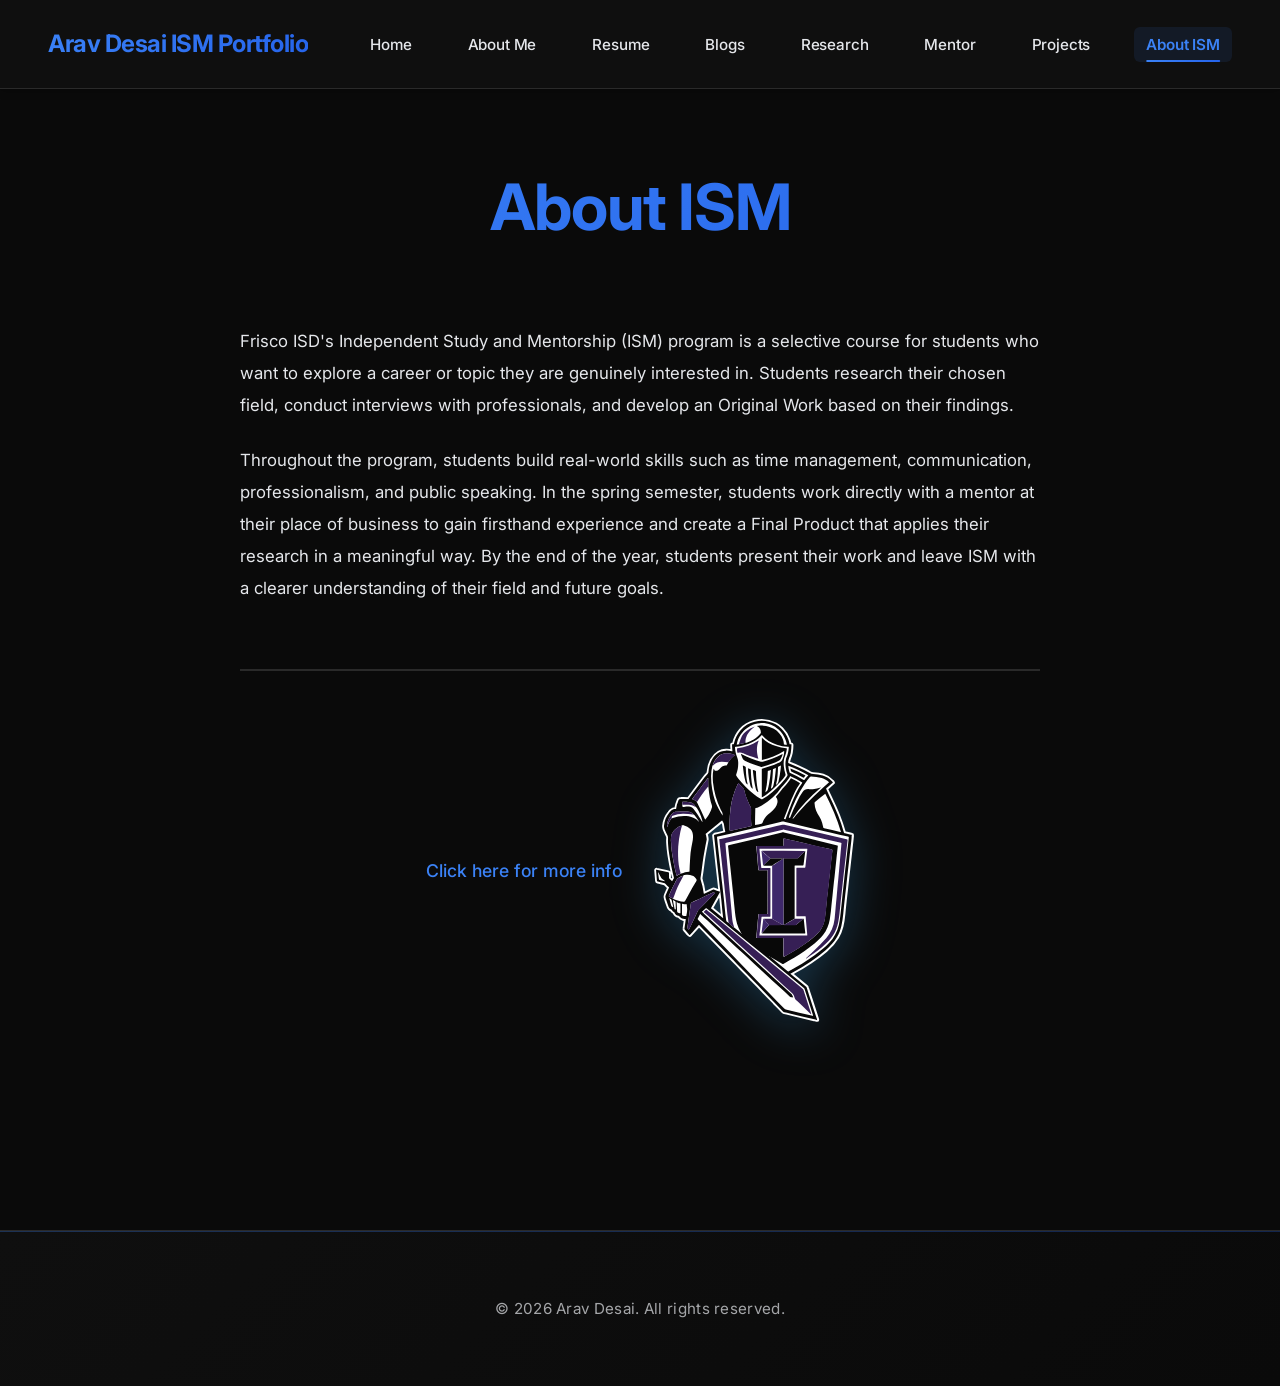
==== about-ism.html @ bd2c08c5 "Initial commit" ====
<!DOCTYPE html>
<html lang="en">
<head>
    <meta charset="UTF-8">
    <meta name="viewport" content="width=device-width, initial-scale=1.0">
    <title>About ISM - Arav Desai</title>
    <link rel="preconnect" href="https://fonts.googleapis.com">
    <link rel="preconnect" href="https://fonts.gstatic.com" crossorigin>
    <link href="https://fonts.googleapis.com/css2?family=Inter:wght@300;400;500;600;700&display=swap" rel="stylesheet">
    <link rel="stylesheet" href="styles.css">
</head>
<body>
    <nav class="navbar">
        <div class="nav-container">
            <div class="nav-logo">Arav Desai ISM Portfolio</div>
            <button class="mobile-menu-toggle" aria-label="Toggle menu">
                <span></span>
                <span></span>
                <span></span>
            </button>
            <ul class="nav-menu">
                <li><a href="index.html">Home</a></li>
                <li><a href="about.html">About Me</a></li>
                <li><a href="resume.html">Resume</a></li>
                <li><a href="blog.html">Blogs</a></li>
                <li><a href="research.html">Research</a></li>
                <li><a href="mentor.html">Mentor</a></li>
                <li><a href="projects.html">Projects</a></li>
                <li><a href="about-ism.html" class="active">About ISM</a></li>
            </ul>
        </div>
    </nav>

    <main>
        <h1 class="page-title">About ISM</h1>
        <div class="content-section" style="max-width: 800px; margin: 0 auto;">
            <div style="font-size: 1.05rem; line-height: 1.9; color: var(--text-color);">
                <p style="margin-bottom: 1.5rem;">
                    Frisco ISD's Independent Study and Mentorship (ISM) program is a selective course for students who want to explore a career or topic they are genuinely interested in. Students research their chosen field, conduct interviews with professionals, and develop an Original Work based on their findings.
                </p>

                <p style="margin-bottom: 1.5rem;">
                    Throughout the program, students build real-world skills such as time management, communication, professionalism, and public speaking. In the spring semester, students work directly with a mentor at their place of business to gain firsthand experience and create a Final Product that applies their research in a meaningful way. By the end of the year, students present their work and leave ISM with a clearer understanding of their field and future goals.
                </p>
            </div>

            <div style="display: flex; align-items: center; justify-content: center; gap: 2rem; margin-top: 4rem; padding-top: 3rem; border-top: 2px solid var(--border-color);">
                <a href="https://www.friscoisd.org/departments/independent-study-mentorship/home" target="_blank" style="display: flex; align-items: center; gap: 2rem; text-decoration: none; color: var(--text-color); transition: all 0.3s ease;">
                    <span style="font-size: 1.1rem; font-weight: 500; color: var(--accent-color);">Click here for more info</span>
                    <img src="images/ISM Photo.svg" alt="ISM Logo" style="max-width: 200px; width: 100%; height: auto; filter: drop-shadow(0 8px 24px rgba(52, 152, 219, 0.3)); transition: transform 0.3s ease; cursor: pointer;" onmouseover="this.style.transform='scale(1.05)'" onmouseout="this.style.transform='scale(1)'">
                </a>
            </div>
        </div>
    </main>

    <footer>
        <p>&copy; 2026 Arav Desai. All rights reserved.</p>
    </footer>
    <script src="script.js"></script>
</body>
</html>
---- styles.css ----
/* Reset and Base Styles */
* {
    margin: 0;
    padding: 0;
    box-sizing: border-box;
}

:root {
    --primary-color: #0a0a0a;
    --accent-color: #3b82f6;
    --accent-hover: #60a5fa;
    --accent-light: rgba(59, 130, 246, 0.1);
    --text-color: #e5e7eb;
    --text-light: #9ca3af;
    --text-muted: #6b7280;
    --light-gray: #1a1a1a;
    --medium-gray: #252525;
    --dark-gray: #0f0f0f;
    --border-color: #2a2a2a;
    --border-light: #3a3a3a;
    --white: #ffffff;
    --spacing-unit: 1.5rem;
    --gradient-1: linear-gradient(135deg, #667eea 0%, #764ba2 100%);
    --gradient-2: linear-gradient(135deg, #0f172a 0%, #1e293b 50%, #334155 100%);
    --gradient-accent: linear-gradient(135deg, #3b82f6 0%, #2563eb 100%);
    --shadow-sm: 0 2px 8px rgba(0, 0, 0, 0.3);
    --shadow-md: 0 8px 24px rgba(0, 0, 0, 0.4);
    --shadow-lg: 0 16px 48px rgba(0, 0, 0, 0.5);
    --shadow-xl: 0 24px 64px rgba(0, 0, 0, 0.6);
}

html {
    scroll-behavior: smooth;
}

/* Allow text selection for better accessibility */

body {
    font-family: 'Inter', 'Segoe UI', -apple-system, BlinkMacSystemFont, 'Roboto', sans-serif;
    line-height: 1.8;
    color: var(--text-color);
    background-color: var(--primary-color);
    overflow-x: hidden;
    font-size: 16px;
    -webkit-font-smoothing: antialiased;
    -moz-osx-font-smoothing: grayscale;
}

/* Navigation */
.navbar {
    background-color: rgba(10, 10, 10, 0.85);
    border-bottom: 1px solid var(--border-color);
    padding: 1.4rem 0;
    position: sticky;
    top: 0;
    z-index: 1000;
    box-shadow: var(--shadow-md);
    backdrop-filter: blur(20px) saturate(180%);
    -webkit-backdrop-filter: blur(20px) saturate(180%);
    transition: all 0.3s cubic-bezier(0.4, 0, 0.2, 1);
}

.nav-container {
    max-width: 1400px;
    margin: 0 auto;
    padding: 0 3rem;
    display: flex;
    justify-content: space-between;
    align-items: center;
}

.nav-logo {
    font-size: 1.5rem;
    font-weight: 700;
    background: var(--gradient-accent);
    -webkit-background-clip: text;
    -webkit-text-fill-color: transparent;
    background-clip: text;
    letter-spacing: -0.02em;
    transition: transform 0.3s cubic-bezier(0.4, 0, 0.2, 1);
    cursor: pointer;
}

.nav-logo:hover {
    transform: scale(1.03);
}

.nav-menu {
    display: flex;
    list-style: none;
    gap: 2rem;
    align-items: center;
    margin: 0;
    padding: 0;
}

.nav-menu a {
    text-decoration: none;
    color: var(--text-color);
    font-size: 0.95rem;
    font-weight: 500;
    transition: all 0.3s cubic-bezier(0.4, 0, 0.2, 1);
    letter-spacing: -0.01em;
    position: relative;
    padding: 0.5rem 0.75rem;
    border-radius: 6px;
}

.nav-menu a::after {
    content: '';
    position: absolute;
    bottom: 0;
    left: 50%;
    transform: translateX(-50%);
    width: 0;
    height: 2px;
    background: var(--gradient-accent);
    transition: width 0.3s cubic-bezier(0.4, 0, 0.2, 1);
    border-radius: 2px;
}

.nav-menu a:hover::after,
.nav-menu a.active::after {
    width: calc(100% - 1.5rem);
}

.nav-menu a:hover,
.nav-menu a.active {
    color: var(--accent-color);
    background: var(--accent-light);
}

.nav-menu a.active {
    font-weight: 600;
}

/* Mobile Menu Toggle */
.mobile-menu-toggle {
    display: none;
    flex-direction: column;
    gap: 5px;
    background: none;
    border: none;
    cursor: pointer;
    padding: 0.5rem;
    z-index: 1001;
}

.mobile-menu-toggle span {
    width: 25px;
    height: 2px;
    background: var(--text-color);
    transition: all 0.3s ease;
    border-radius: 2px;
}

.mobile-menu-toggle.active span:nth-child(1) {
    transform: rotate(45deg) translate(8px, 8px);
}

.mobile-menu-toggle.active span:nth-child(2) {
    opacity: 0;
}

.mobile-menu-toggle.active span:nth-child(3) {
    transform: rotate(-45deg) translate(7px, -7px);
}

/* Cover Section */
.cover-section {
    position: relative;
    width: 100%;
    height: 100vh;
    min-height: 700px;
    background: var(--gradient-2);
    display: flex;
    align-items: center;
    justify-content: center;
    text-align: center;
    color: var(--white);
    overflow: hidden;
}

.cover-section::before {
    content: '';
    position: absolute;
    top: 0;
    left: 0;
    right: 0;
    bottom: 0;
    background: 
        radial-gradient(circle at 20% 50%, rgba(52, 152, 219, 0.1) 0%, transparent 50%),
        radial-gradient(circle at 80% 80%, rgba(118, 75, 162, 0.1) 0%, transparent 50%);
    animation: pulse 15s ease-in-out infinite;
}

@keyframes pulse {
    0%, 100% { opacity: 1; }
    50% { opacity: 0.8; }
}

.cover-overlay {
    position: absolute;
    top: 0;
    left: 0;
    right: 0;
    bottom: 0;
    background: rgba(0, 0, 0, 0.4);
}

.cover-content {
    position: relative;
    z-index: 1;
    max-width: 900px;
    padding: 2rem;
    animation: fadeInUp 1s ease-out;
}

@keyframes fadeInUp {
    from {
        opacity: 0;
        transform: translateY(30px);
    }
    to {
        opacity: 1;
        transform: translateY(0);
    }
}

.cover-name {
    font-size: clamp(2.5rem, 8vw, 5.5rem);
    font-weight: 700;
    margin-bottom: 1.5rem;
    letter-spacing: -0.02em;
    background: linear-gradient(135deg, #ffffff 0%, #e5e7eb 50%, #d1d5db 100%);
    -webkit-background-clip: text;
    -webkit-text-fill-color: transparent;
    background-clip: text;
    animation: fadeInUp 1s ease-out 0.2s both;
    line-height: 1.1;
}

.cover-subtitle {
    font-size: clamp(1.1rem, 2.5vw, 1.6rem);
    margin-bottom: 0.75rem;
    font-weight: 400;
    letter-spacing: 0.05em;
    opacity: 0.95;
    animation: fadeInUp 1s ease-out 0.4s both;
    text-transform: uppercase;
    color: var(--text-light);
}

.cover-topic {
    font-size: clamp(1rem, 2vw, 1.3rem);
    margin-bottom: 3.5rem;
    font-weight: 400;
    opacity: 0.9;
    animation: fadeInUp 1s ease-out 0.6s both;
    color: var(--text-color);
    max-width: 700px;
    margin-left: auto;
    margin-right: auto;
}

.cover-quote {
    font-size: clamp(1.1rem, 2vw, 1.4rem);
    font-style: italic;
    line-height: 1.8;
    max-width: 850px;
    margin: 0 auto;
    padding: 3rem;
    background: rgba(59, 130, 246, 0.08);
    border: 1px solid rgba(59, 130, 246, 0.2);
    border-left: 4px solid var(--accent-color);
    backdrop-filter: blur(20px) saturate(180%);
    -webkit-backdrop-filter: blur(20px) saturate(180%);
    border-radius: 16px;
    box-shadow: var(--shadow-lg);
    animation: fadeInUp 1s ease-out 0.8s both;
    transition: all 0.4s cubic-bezier(0.4, 0, 0.2, 1);
}

.cover-quote:hover {
    transform: translateY(-8px);
    box-shadow: var(--shadow-xl);
    border-color: var(--accent-color);
    background: rgba(59, 130, 246, 0.12);
}

.cover-quote span {
    display: block;
    margin-top: 1rem;
    font-size: 1rem;
    font-style: normal;
    opacity: 0.8;
}

/* Main Content */
main {
    max-width: 1400px;
    margin: 0 auto;
    padding: 5rem 3rem;
    position: relative;
    min-height: calc(100vh - 200px);
}

/* Links */
a {
    transition: all 0.3s cubic-bezier(0.4, 0, 0.2, 1);
}

/* Selection */
::selection {
    background: rgba(59, 130, 246, 0.3);
    color: var(--white);
}

::-moz-selection {
    background: rgba(59, 130, 246, 0.3);
    color: var(--white);
}

.content-section {
    margin-bottom: 5rem;
}

.page-title {
    font-size: clamp(2.5rem, 6vw, 4rem);
    font-weight: 700;
    background: var(--gradient-accent);
    -webkit-background-clip: text;
    -webkit-text-fill-color: transparent;
    background-clip: text;
    margin-bottom: 5rem;
    text-align: center;
    letter-spacing: -0.02em;
    animation: fadeInUp 0.8s ease-out;
    line-height: 1.2;
}

.section-title {
    font-size: clamp(1.8rem, 4vw, 2.5rem);
    font-weight: 600;
    color: var(--white);
    margin-bottom: 2.5rem;
    margin-top: 4rem;
    padding-bottom: 1rem;
    position: relative;
    display: inline-block;
    letter-spacing: -0.01em;
}

.section-title::after {
    content: '';
    position: absolute;
    bottom: 0;
    left: 0;
    width: 80px;
    height: 3px;
    background: var(--gradient-accent);
    border-radius: 2px;
}

.subsection-title {
    font-size: clamp(1.4rem, 3vw, 1.8rem);
    font-weight: 600;
    color: var(--white);
    margin-bottom: 1.5rem;
    margin-top: 2.5rem;
    letter-spacing: -0.01em;
    line-height: 1.3;
}

/* About Me Page */
.about-container {
    display: grid;
    grid-template-columns: 350px 1fr;
    gap: 5rem;
    align-items: start;
    animation: fadeInUp 0.8s ease-out;
    margin-top: 2rem;
}

.headshot {
    width: 100%;
    border-radius: 20px;
    box-shadow: var(--shadow-xl);
    transition: all 0.4s cubic-bezier(0.4, 0, 0.2, 1);
    border: 2px solid var(--border-color);
    object-fit: cover;
    aspect-ratio: 1;
}

.headshot:hover {
    transform: translateY(-12px) scale(1.02);
    box-shadow: 0 32px 96px rgba(59, 130, 246, 0.25);
    border-color: var(--accent-color);
}

.about-content {
    line-height: 1.9;
}

.bio {
    font-size: 1.125rem;
    margin-bottom: 3rem;
    color: var(--text-color);
    line-height: 1.9;
}

.bio p {
    margin-bottom: 1.75rem;
}

.mission-statement {
    font-size: 1.2rem;
    font-style: italic;
    color: var(--text-color);
    margin: 3rem 0;
    padding: 2.5rem;
    background: linear-gradient(135deg, rgba(59, 130, 246, 0.1) 0%, rgba(59, 130, 246, 0.05) 100%);
    border: 1px solid rgba(59, 130, 246, 0.2);
    border-left: 4px solid var(--accent-color);
    border-radius: 16px;
    box-shadow: var(--shadow-md);
    transition: all 0.4s cubic-bezier(0.4, 0, 0.2, 1);
    line-height: 1.8;
}

.mission-statement:hover {
    transform: translateX(8px);
    box-shadow: var(--shadow-lg);
    background: linear-gradient(135deg, rgba(59, 130, 246, 0.15) 0%, rgba(59, 130, 246, 0.08) 100%);
}

.contact-info {
    margin-top: 3rem;
    padding-top: 2.5rem;
    border-top: 2px solid var(--border-color);
}

.contact-info p {
    margin-bottom: 1.5rem;
    font-size: 1.125rem;
    line-height: 1.8;
}

.contact-info a {
    color: var(--accent-color);
    text-decoration: none;
    transition: all 0.3s ease;
    border-bottom: 1px solid transparent;
}

.contact-info a:hover {
    color: var(--accent-hover);
    border-bottom-color: var(--accent-hover);
}

.linkedin-link {
    display: inline-flex;
    align-items: center;
    gap: 0.75rem;
    color: var(--accent-color);
    text-decoration: none;
    margin-top: -0.5rem;
    font-size: 1.1rem;
    font-weight: 500;
    padding: 0.875rem 2rem;
    border: 2px solid var(--accent-color);
    border-radius: 10px;
    transition: all 0.4s cubic-bezier(0.4, 0, 0.2, 1);
    letter-spacing: 0.02em;
}

.linkedin-link:hover {
    background: var(--gradient-accent);
    color: var(--white);
    transform: translateY(-4px);
    box-shadow: var(--shadow-md);
    border-color: var(--accent-color);
}

.linkedin-icon {
    width: 24px;
    height: 24px;
    transition: transform 0.3s ease;
}

.linkedin-link:hover .linkedin-icon {
    transform: scale(1.2);
}

/* Resume Page */
.resume-container {
    background: var(--light-gray);
    padding: 4rem;
    box-shadow: var(--shadow-xl);
    margin-bottom: 3rem;
    border-radius: 20px;
    border: 1px solid var(--border-color);
    transition: all 0.4s cubic-bezier(0.4, 0, 0.2, 1);
    animation: fadeInUp 0.8s ease-out;
}

.resume-container:hover {
    transform: translateY(-8px);
    box-shadow: 0 32px 96px rgba(59, 130, 246, 0.25);
    border-color: var(--accent-color);
}

.resume-embed {
    width: 100%;
    min-height: 900px;
    height: 1200px;
    border: 1px solid var(--border-color);
    border-radius: 16px;
    background: var(--white);
    box-shadow: var(--shadow-sm);
    transition: box-shadow 0.3s ease;
}

.resume-embed:hover {
    box-shadow: var(--shadow-md);
}

.download-button {
    display: inline-block;
    padding: 1.25rem 3.5rem;
    background: var(--gradient-accent);
    color: var(--white);
    text-decoration: none;
    border-radius: 12px;
    font-size: 1.1rem;
    font-weight: 600;
    margin-top: 2rem;
    transition: all 0.4s cubic-bezier(0.4, 0, 0.2, 1);
    text-align: center;
    box-shadow: var(--shadow-md);
    position: relative;
    overflow: hidden;
    letter-spacing: 0.02em;
}

.download-button::before {
    content: '';
    position: absolute;
    top: 50%;
    left: 50%;
    width: 0;
    height: 0;
    border-radius: 50%;
    background: rgba(255, 255, 255, 0.2);
    transform: translate(-50%, -50%);
    transition: width 0.6s cubic-bezier(0.4, 0, 0.2, 1), height 0.6s cubic-bezier(0.4, 0, 0.2, 1);
}

.download-button:hover::before {
    width: 300px;
    height: 300px;
}

.download-button:hover {
    transform: translateY(-4px);
    box-shadow: var(--shadow-lg);
    background: linear-gradient(135deg, #60a5fa 0%, #3b82f6 100%);
}

.button-container {
    text-align: center;
    margin-top: 3rem;
}

/* Blog Page */
.blog-container {
    max-width: 1000px;
    margin: 0 auto;
}

.blog-post {
    margin-bottom: 4rem;
    padding: 3.5rem;
    background: var(--light-gray);
    border-radius: 20px;
    border: 1px solid var(--border-color);
    transition: all 0.4s cubic-bezier(0.4, 0, 0.2, 1);
    animation: fadeInUp 0.8s ease-out;
    position: relative;
    overflow: hidden;
}

.blog-post::before {
    content: '';
    position: absolute;
    top: 0;
    left: 0;
    width: 4px;
    height: 100%;
    background: var(--gradient-accent);
    transform: scaleY(0);
    transition: transform 0.4s cubic-bezier(0.4, 0, 0.2, 1);
    border-radius: 0 2px 2px 0;
}

.blog-post:hover::before {
    transform: scaleY(1);
}

.blog-post:hover {
    transform: translateX(8px) translateY(-4px);
    box-shadow: var(--shadow-xl);
    border-color: var(--accent-color);
    background: var(--medium-gray);
}

.blog-post:last-child {
    margin-bottom: 0;
}

.blog-title {
    font-size: clamp(1.5rem, 3vw, 2.25rem);
    font-weight: 600;
    color: var(--white);
    margin-bottom: 1rem;
    transition: color 0.3s ease;
    letter-spacing: -0.01em;
    line-height: 1.3;
}

.blog-post:hover .blog-title {
    color: var(--accent-color);
}

.blog-date {
    color: var(--text-muted);
    font-size: 0.95rem;
    margin-bottom: 2rem;
    display: inline-block;
    padding: 0.5rem 1.25rem;
    background: var(--dark-gray);
    border: 1px solid var(--border-color);
    border-radius: 8px;
    font-weight: 500;
    letter-spacing: 0.02em;
}

.blog-content {
    font-size: 1.125rem;
    line-height: 1.9;
    color: var(--text-color);
}

.blog-content p {
    margin-bottom: 1.75rem;
}

/* Research Page */
.research-section {
    margin-bottom: 4rem;
    padding: 3.5rem;
    background: var(--light-gray);
    border-radius: 20px;
    border: 1px solid var(--border-color);
    transition: all 0.4s cubic-bezier(0.4, 0, 0.2, 1);
    animation: fadeInUp 0.8s ease-out;
}

.research-section:hover {
    transform: translateY(-8px);
    box-shadow: var(--shadow-xl);
    border-color: var(--accent-color);
    background: var(--medium-gray);
}

.research-entry {
    padding: 2rem;
    margin-bottom: 1.25rem;
    background: var(--dark-gray);
    border-radius: 12px;
    border: 1px solid var(--border-color);
    border-left: 3px solid transparent;
    transition: all 0.3s cubic-bezier(0.4, 0, 0.2, 1);
}

.research-entry:hover {
    border-left-color: var(--accent-color);
    border-color: var(--accent-color);
    transform: translateX(8px);
    background: rgba(59, 130, 246, 0.08);
    box-shadow: var(--shadow-md);
}

.research-entry:last-child {
    margin-bottom: 0;
}

.research-entry-title {
    font-weight: 600;
    color: var(--white);
    margin-bottom: 0.75rem;
    font-size: 1.2rem;
    letter-spacing: -0.01em;
}

.research-entry:hover .research-entry-title {
    color: var(--accent-color);
}

.research-entry-details {
    color: var(--text-color);
    font-size: 1.05rem;
    line-height: 1.8;
}

/* Mentor Page */
.mentor-container {
    max-width: 900px;
    margin: 0 auto;
    animation: fadeInUp 0.8s ease-out;
}

.mentor-photo {
    width: 350px;
    border-radius: 20px;
    box-shadow: var(--shadow-xl);
    margin-bottom: 3rem;
    border: 2px solid var(--border-color);
    transition: all 0.4s cubic-bezier(0.4, 0, 0.2, 1);
    object-fit: cover;
}

.mentor-photo:hover {
    transform: translateY(-12px) scale(1.02);
    box-shadow: 0 32px 96px rgba(59, 130, 246, 0.25);
    border-color: var(--accent-color);
}

.mentor-bio {
    font-size: 1.125rem;
    line-height: 1.9;
    margin-bottom: 4rem;
    color: var(--text-color);
}

.mentor-bio p {
    margin-bottom: 1.75rem;
}

.gratitude-note {
    margin-top: 5rem;
    padding: 3rem;
    background: linear-gradient(135deg, rgba(59, 130, 246, 0.1) 0%, rgba(59, 130, 246, 0.05) 100%);
    border: 1px solid rgba(59, 130, 246, 0.2);
    border-left: 4px solid var(--accent-color);
    line-height: 1.9;
    border-radius: 16px;
    box-shadow: var(--shadow-md);
    transition: all 0.4s cubic-bezier(0.4, 0, 0.2, 1);
    font-size: 1.125rem;
}

.gratitude-note:hover {
    transform: translateX(8px);
    box-shadow: var(--shadow-lg);
    background: linear-gradient(135deg, rgba(59, 130, 246, 0.15) 0%, rgba(59, 130, 246, 0.08) 100%);
}

/* Projects Page */
.project-section {
    margin-bottom: 5rem;
    padding: 4rem;
    background: var(--light-gray);
    border-radius: 20px;
    border: 1px solid var(--border-color);
    transition: all 0.4s cubic-bezier(0.4, 0, 0.2, 1);
    animation: fadeInUp 0.8s ease-out;
}

.project-section:hover {
    transform: translateY(-8px);
    box-shadow: var(--shadow-xl);
    border-color: var(--accent-color);
    background: var(--medium-gray);
}

.project-subsection {
    margin-top: 2.5rem;
    padding: 2.5rem;
    background: var(--dark-gray);
    border-radius: 16px;
    margin-bottom: 2rem;
    border: 1px solid var(--border-color);
    transition: all 0.3s cubic-bezier(0.4, 0, 0.2, 1);
}

.project-subsection:hover {
    transform: translateX(8px);
    border-color: var(--accent-color);
    background: rgba(59, 130, 246, 0.08);
    box-shadow: var(--shadow-md);
}

.project-subsection p {
    line-height: 1.9;
    margin-top: 1.5rem;
    font-size: 1.05rem;
    color: var(--text-color);
}

.project-subsection h4 {
    transition: color 0.3s ease;
    color: var(--white);
    font-size: 1.25rem;
    letter-spacing: -0.01em;
}

.project-subsection:hover h4 {
    color: var(--accent-color);
}

/* Footer */
footer {
    background: linear-gradient(135deg, var(--dark-gray) 0%, var(--primary-color) 100%);
    color: var(--text-color);
    text-align: center;
    padding: 4rem 3rem;
    margin-top: 8rem;
    border-top: 1px solid var(--border-color);
    position: relative;
}

footer::before {
    content: '';
    position: absolute;
    top: 0;
    left: 0;
    right: 0;
    height: 1px;
    background: var(--gradient-accent);
    opacity: 0.3;
}

footer p {
    font-size: 0.95rem;
    opacity: 0.7;
    margin: 0;
    letter-spacing: 0.02em;
}

/* Fade-in animation class */
.fade-in {
    opacity: 0;
    transform: translateY(30px);
    transition: opacity 0.8s ease, transform 0.8s ease;
}

.fade-in.visible {
    opacity: 1;
    transform: translateY(0);
}

/* Responsive Design */
@media (max-width: 1024px) {
    .nav-container {
        padding: 0 2rem;
    }
    
    main {
        padding: 4rem 2rem;
    }
    
    .about-container {
        gap: 4rem;
    }
}

@media (max-width: 768px) {
    .nav-container {
        padding: 0 1.5rem;
    }
    
    .mobile-menu-toggle {
        display: flex;
    }
    
    .nav-menu {
        position: fixed;
        top: 0;
        right: -100%;
        width: 280px;
        height: 100vh;
        background: rgba(10, 10, 10, 0.98);
        backdrop-filter: blur(20px);
        flex-direction: column;
        align-items: flex-start;
        padding: 5rem 2rem 2rem;
        gap: 0;
        transition: right 0.3s cubic-bezier(0.4, 0, 0.2, 1);
        box-shadow: -4px 0 24px rgba(0, 0, 0, 0.5);
        border-left: 1px solid var(--border-color);
    }
    
    .nav-menu.active {
        right: 0;
    }
    
    .nav-menu li {
        width: 100%;
        margin-bottom: 0.5rem;
    }
    
    .nav-menu a {
        display: block;
        padding: 1rem 1.25rem;
        width: 100%;
        border-radius: 8px;
    }
    
    .nav-menu a::after {
        display: none;
    }

    .cover-quote {
        padding: 2rem;
    }

    .about-container {
        grid-template-columns: 1fr;
        gap: 3rem;
    }

    .headshot {
        max-width: 320px;
        margin: 0 auto;
    }

    main {
        padding: 3rem 1.5rem;
    }
    
    .blog-post,
    .research-section,
    .project-section {
        padding: 2.5rem;
    }
    
    .mentor-photo {
        width: 100%;
        max-width: 320px;
    }
    
    footer {
        padding: 3rem 1.5rem;
    }
}

@media (max-width: 480px) {
    .nav-logo {
        font-size: 1.2rem;
    }
    
    .cover-quote {
        padding: 1.5rem;
        font-size: 1rem;
    }
    
    .blog-post,
    .research-section,
    .project-section {
        padding: 2rem;
    }
    
    .project-section {
        padding: 2.5rem;
    }
}
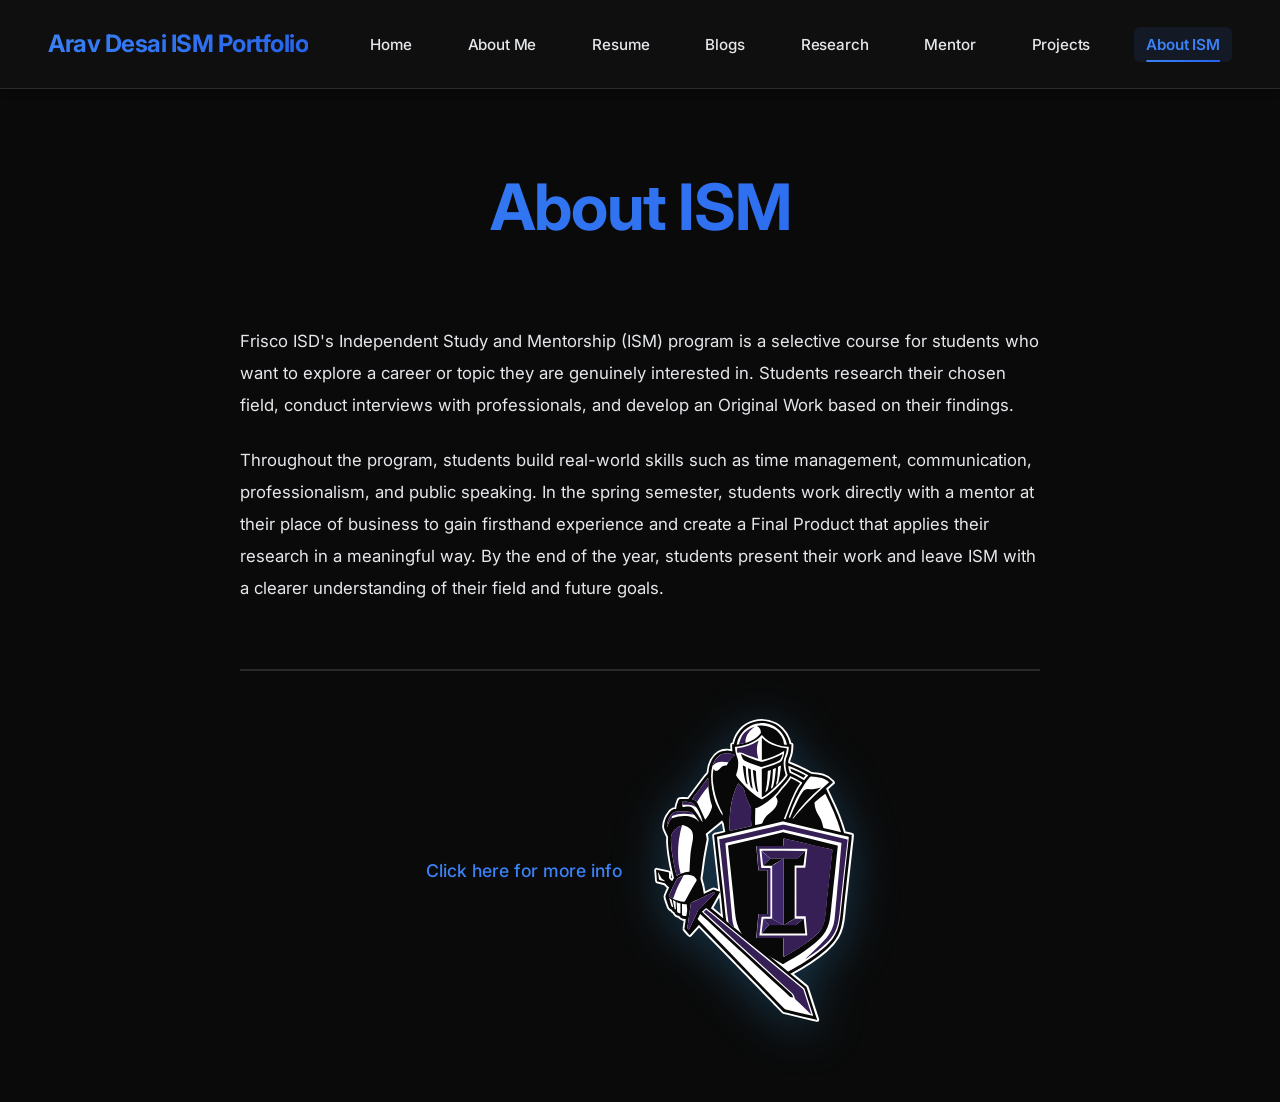
==== commit 6e4e42ce: "Update site" ====
--- a/about-ism.html
+++ b/about-ism.html
@@ -53,9 +53,6 @@
         </div>
     </main>
 
-    <footer>
-        <p>&copy; 2026 Arav Desai. All rights reserved.</p>
-    </footer>
     <script src="script.js"></script>
 </body>
 </html>
--- a/styles.css
+++ b/styles.css
@@ -446,14 +446,14 @@
     line-height: 1.8;
 }
 
-.contact-info a {
+.contact-info a:not(.linkedin-link) {
     color: var(--accent-color);
     text-decoration: none;
     transition: all 0.3s ease;
     border-bottom: 1px solid transparent;
 }
 
-.contact-info a:hover {
+.contact-info a:not(.linkedin-link):hover {
     color: var(--accent-hover);
     border-bottom-color: var(--accent-hover);
 }
@@ -465,10 +465,12 @@
     color: var(--accent-color);
     text-decoration: none;
     margin-top: -0.5rem;
+    margin-bottom: 0.5rem;
     font-size: 1.1rem;
     font-weight: 500;
     padding: 0.875rem 2rem;
-    border: 2px solid var(--accent-color);
+    border: 2px solid var(--accent-color) !important;
+    border-bottom: 2px solid var(--accent-color) !important;
     border-radius: 10px;
     transition: all 0.4s cubic-bezier(0.4, 0, 0.2, 1);
     letter-spacing: 0.02em;
@@ -479,7 +481,8 @@
     color: var(--white);
     transform: translateY(-4px);
     box-shadow: var(--shadow-md);
-    border-color: var(--accent-color);
+    border-color: var(--accent-color) !important;
+    border-bottom-color: var(--accent-color) !important;
 }
 
 .linkedin-icon {
